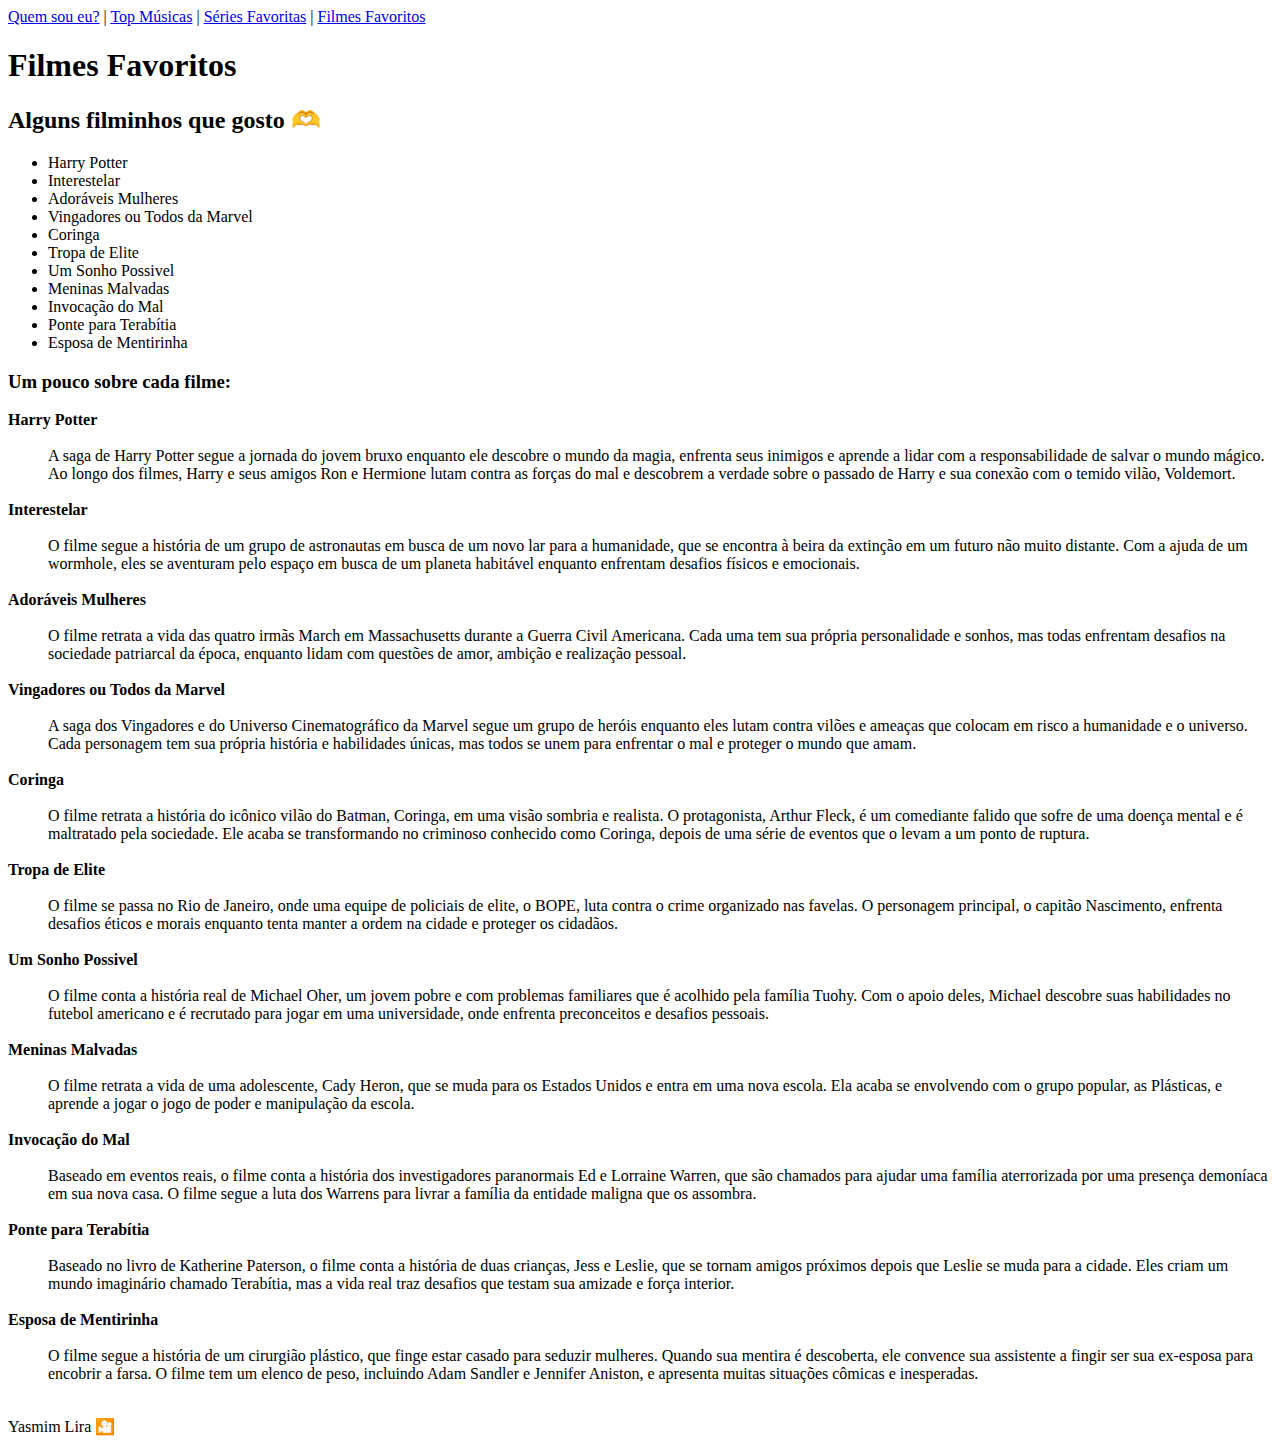
==== filmesfav.html @ aed07b40 "Arquivos do Projeto "Quem Sou Eu"" ====
<!DOCTYPE html>
<html lang="pt-br">

<head>
    <meta charset="UTF-8" />
    <title>Filmes</title>
</head>

<body>
    <header>
        <nav>
            <a href="index.html">Quem sou eu?</a> |
            <a href="topmusicas.html">Top Músicas</a> |
            <a href="seriesfav.html">Séries Favoritas</a> |
            <a href="filmesfav.html">Filmes Favoritos</a>
        </nav>
        <h1>Filmes Favoritos</h1>
    </header>
    <main>
        <section>
            <h2>Alguns filminhos que gosto 🫶</h2>
            <ul>
                <li>Harry Potter</li>
                <li>Interestelar</li>
                <li>Adoráveis Mulheres</li>
                <li>Vingadores ou Todos da Marvel</li>
                <li>Coringa</li>
                <li>Tropa de Elite</li>
                <li>Um Sonho Possivel</li>
                <li>Meninas Malvadas</li>
                <li>Invocação do Mal</li>
                <li>Ponte para Terabítia</li>
                <li>Esposa de Mentirinha</li>
            </ul>
        </section>

        <h3>Um pouco sobre cada filme:</h3>
        <section>
            <article>
                <dl>
                    <dt><strong>Harry Potter</strong></dt> <br>
                    <dd> A saga de Harry Potter segue a jornada do jovem bruxo enquanto ele descobre o mundo da magia,
                        enfrenta seus inimigos e aprende a lidar com a responsabilidade de salvar o mundo mágico.
                        Ao longo dos filmes, Harry e seus amigos Ron e Hermione lutam contra as forças do mal e
                        descobrem a
                        verdade sobre o passado de Harry e sua conexão com o temido vilão, Voldemort.</dd> <br>

                    <dt><strong>Interestelar</strong></dt> <br>
                    <dd>O filme segue a história de um grupo de astronautas em busca de um novo lar para a humanidade,
                        que se encontra à beira da extinção em um futuro não muito distante. Com a ajuda de um wormhole,
                        eles se aventuram pelo espaço em busca de um planeta habitável enquanto enfrentam desafios
                        físicos e emocionais.</dd> <br>

                    <dt><strong>Adoráveis Mulheres</strong></dt> <br>
                    <dd>O filme retrata a vida das quatro irmãs March em Massachusetts durante a Guerra Civil Americana.
                        Cada uma tem sua própria personalidade e sonhos, mas todas enfrentam desafios na sociedade
                        patriarcal da época,
                        enquanto lidam com questões de amor, ambição e realização pessoal.</dd> <br>

                    <dt><strong>Vingadores ou Todos da Marvel</strong></dt> <br>
                    <dd>A saga dos Vingadores e do Universo Cinematográfico da Marvel segue um grupo de heróis enquanto eles 
                        lutam contra vilões e ameaças que colocam em risco a humanidade e o universo. Cada personagem tem sua 
                        própria história e habilidades únicas, mas todos se unem para enfrentar o mal e proteger o mundo que amam.</dd> <br>

                    <dt><strong>Coringa</strong></dt> <br>
                    <dd>O filme retrata a história do icônico vilão do Batman, Coringa, em uma visão sombria e realista. 
                        O protagonista, Arthur Fleck, é um comediante falido que sofre de uma doença mental e é maltratado pela sociedade. 
                        Ele acaba se transformando no criminoso conhecido como Coringa, depois de uma série de eventos que o levam a um 
                        ponto de ruptura.</dd> <br>

                    <dt><strong>Tropa de Elite</strong></dt> <br>
                    <dd>O filme se passa no Rio de Janeiro, onde uma equipe de policiais de elite, o BOPE, luta contra o crime organizado 
                        nas favelas. O personagem principal, o capitão Nascimento, enfrenta desafios éticos e morais enquanto tenta manter 
                        a ordem na cidade e proteger os cidadãos.</dd> <br>

                    <dt><strong>Um Sonho Possivel</strong></dt> <br>
                    <dd>O filme conta a história real de Michael Oher, um jovem pobre e com problemas familiares que é acolhido pela família 
                        Tuohy. Com o apoio deles, Michael descobre suas habilidades no futebol americano e é recrutado para jogar em uma 
                        universidade, onde enfrenta preconceitos e desafios pessoais.</dd> <br>

                    <dt><strong>Meninas Malvadas</strong></dt> <br>
                    <dd>O filme retrata a vida de uma adolescente, Cady Heron, que se muda para os Estados Unidos e entra em uma nova escola. 
                        Ela acaba se envolvendo com o grupo popular, as Plásticas, e aprende a jogar o jogo de poder e manipulação da escola.</dd> <br>

                    <dt><strong>Invocação do Mal</strong></dt> <br>
                    <dd>Baseado em eventos reais, o filme conta a história dos investigadores paranormais Ed e Lorraine Warren, 
                        que são chamados para ajudar uma família aterrorizada por uma presença demoníaca em sua nova casa. 
                        O filme segue a luta dos Warrens para livrar a família da entidade maligna que os assombra.</dd> <br>

                    <dt><strong>Ponte para Terabítia</strong></dt> <br>
                    <dd>Baseado no livro de Katherine Paterson, o filme conta a história de duas crianças, Jess e Leslie, que se 
                        tornam amigos próximos depois que Leslie se muda para a cidade. Eles criam um mundo imaginário chamado Terabítia, 
                        mas a vida real traz desafios que testam sua amizade e força interior.</dd> <br>

                    <dt><strong>Esposa de Mentirinha</strong></dt> <br>
                    <dd>O filme segue a história de um cirurgião plástico, que finge estar casado para seduzir mulheres. 
                        Quando sua mentira é descoberta, ele convence sua assistente a fingir ser sua ex-esposa para encobrir a farsa. 
                        O filme tem um elenco de peso, incluindo Adam Sandler e Jennifer Aniston, e apresenta muitas situações cômicas e 
                        inesperadas.</dd> <br>
                </dl>
            </article>
        </section>
    </main>
    <footer>
        <p>Yasmim Lira 🎦</p>
    </footer>
</body>

</html>
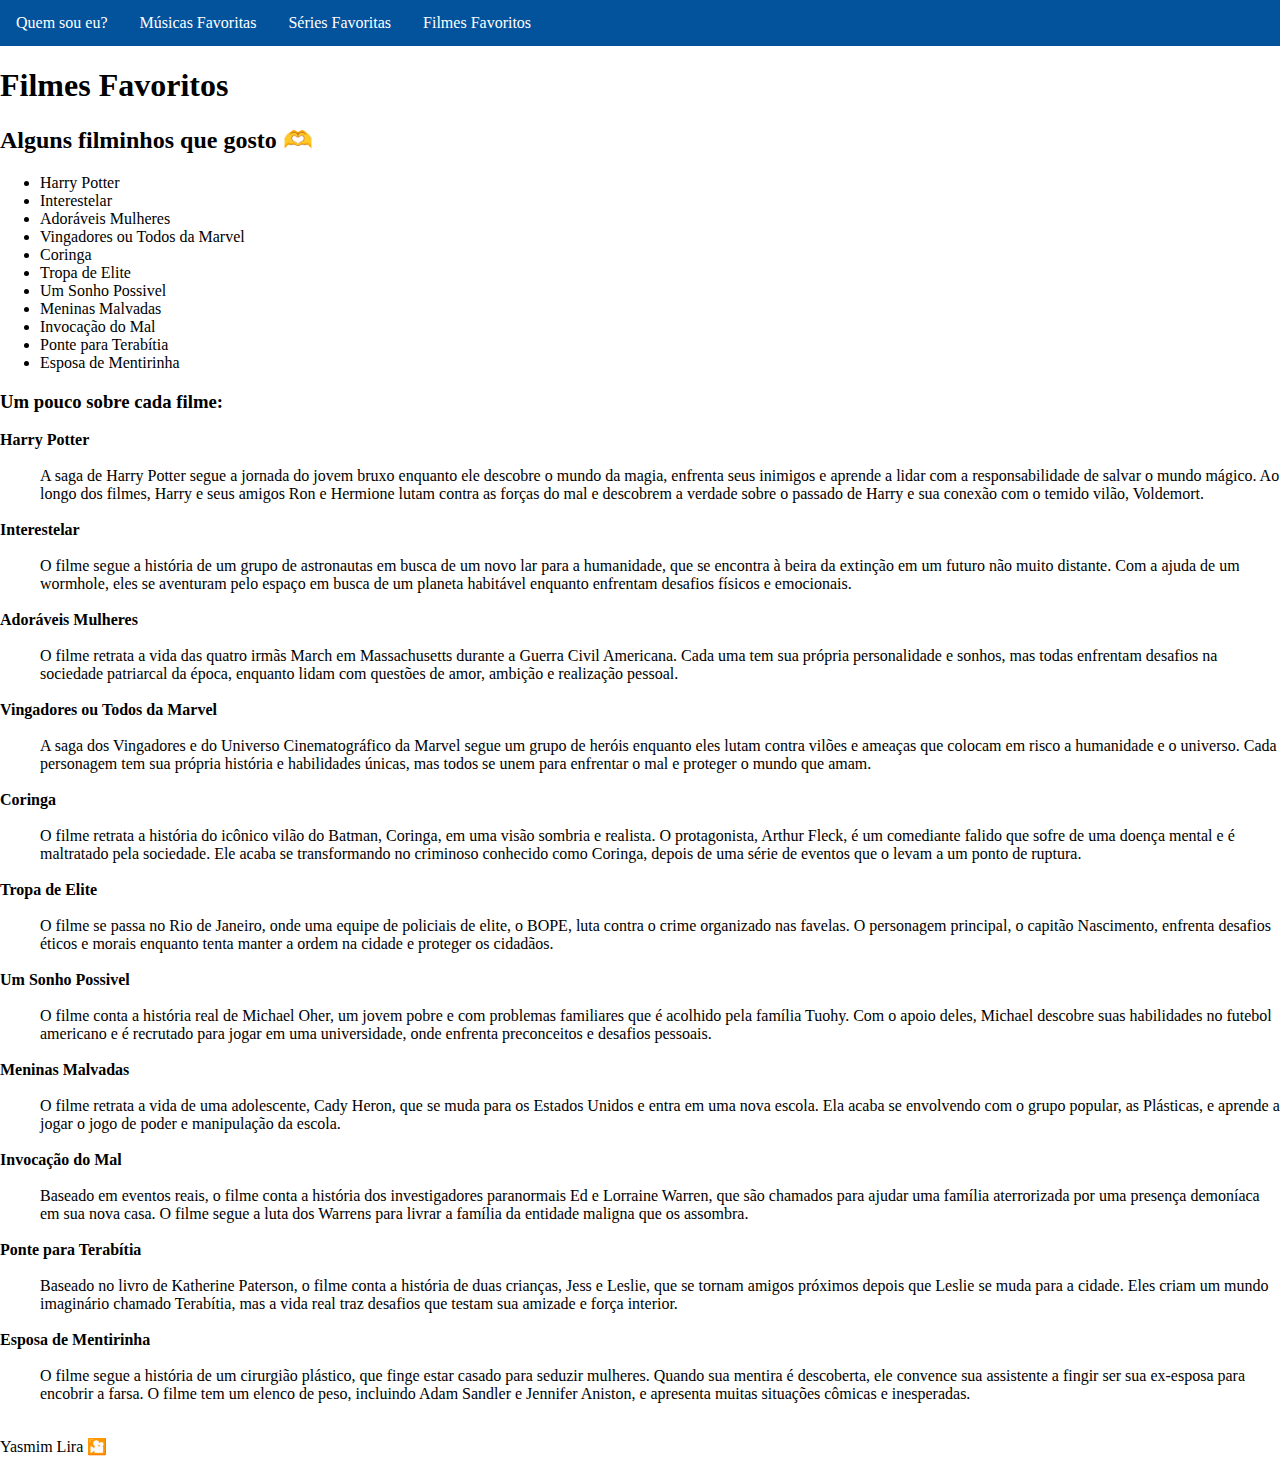
==== commit 80ee7743: "Adicionando menu de navegação" ====
--- a/filmesfav.html
+++ b/filmesfav.html
@@ -3,16 +3,19 @@
 
 <head>
     <meta charset="UTF-8" />
+    <link rel="stylesheet" href="css/menu-nav.css">
     <title>Filmes</title>
 </head>
 
 <body>
     <header>
         <nav>
-            <a href="index.html">Quem sou eu?</a> |
-            <a href="topmusicas.html">Top Músicas</a> |
-            <a href="seriesfav.html">Séries Favoritas</a> |
-            <a href="filmesfav.html">Filmes Favoritos</a>
+            <ul class="barra-ul">
+                <li class="linha-li"><a href="index.html">Quem sou eu?</a></li>
+                <li class="linha-li"><a href="topmusicas.html">Músicas Favoritas</a></li>
+                <li class="linha-li"><a href="seriesfav.html">Séries Favoritas</a></li>
+                <li class="linha-li"><a href="filmesfav.html">Filmes Favoritos</a></li>
+            </ul>
         </nav>
         <h1>Filmes Favoritos</h1>
     </header>
--- a/css/menu-nav.css
+++ b/css/menu-nav.css
@@ -0,0 +1,32 @@
+body {
+  margin: 0;
+  padding: 0;
+}
+
+.barra-ul {
+  list-style-type: none;
+  margin: 0;
+  padding: 0;
+  overflow: hidden;
+  background-color: #02529c;
+}
+
+.linha-li {
+  float: left;
+}
+
+.linha-li a {
+  display: block;
+  color: white;
+  text-align: center;
+  padding: 14px 16px;
+  text-decoration: none;
+}
+
+/* li a:hover:not(.active) {
+  background-color: #111;
+}
+
+.active {
+  background-color: #04AA6D;
+} */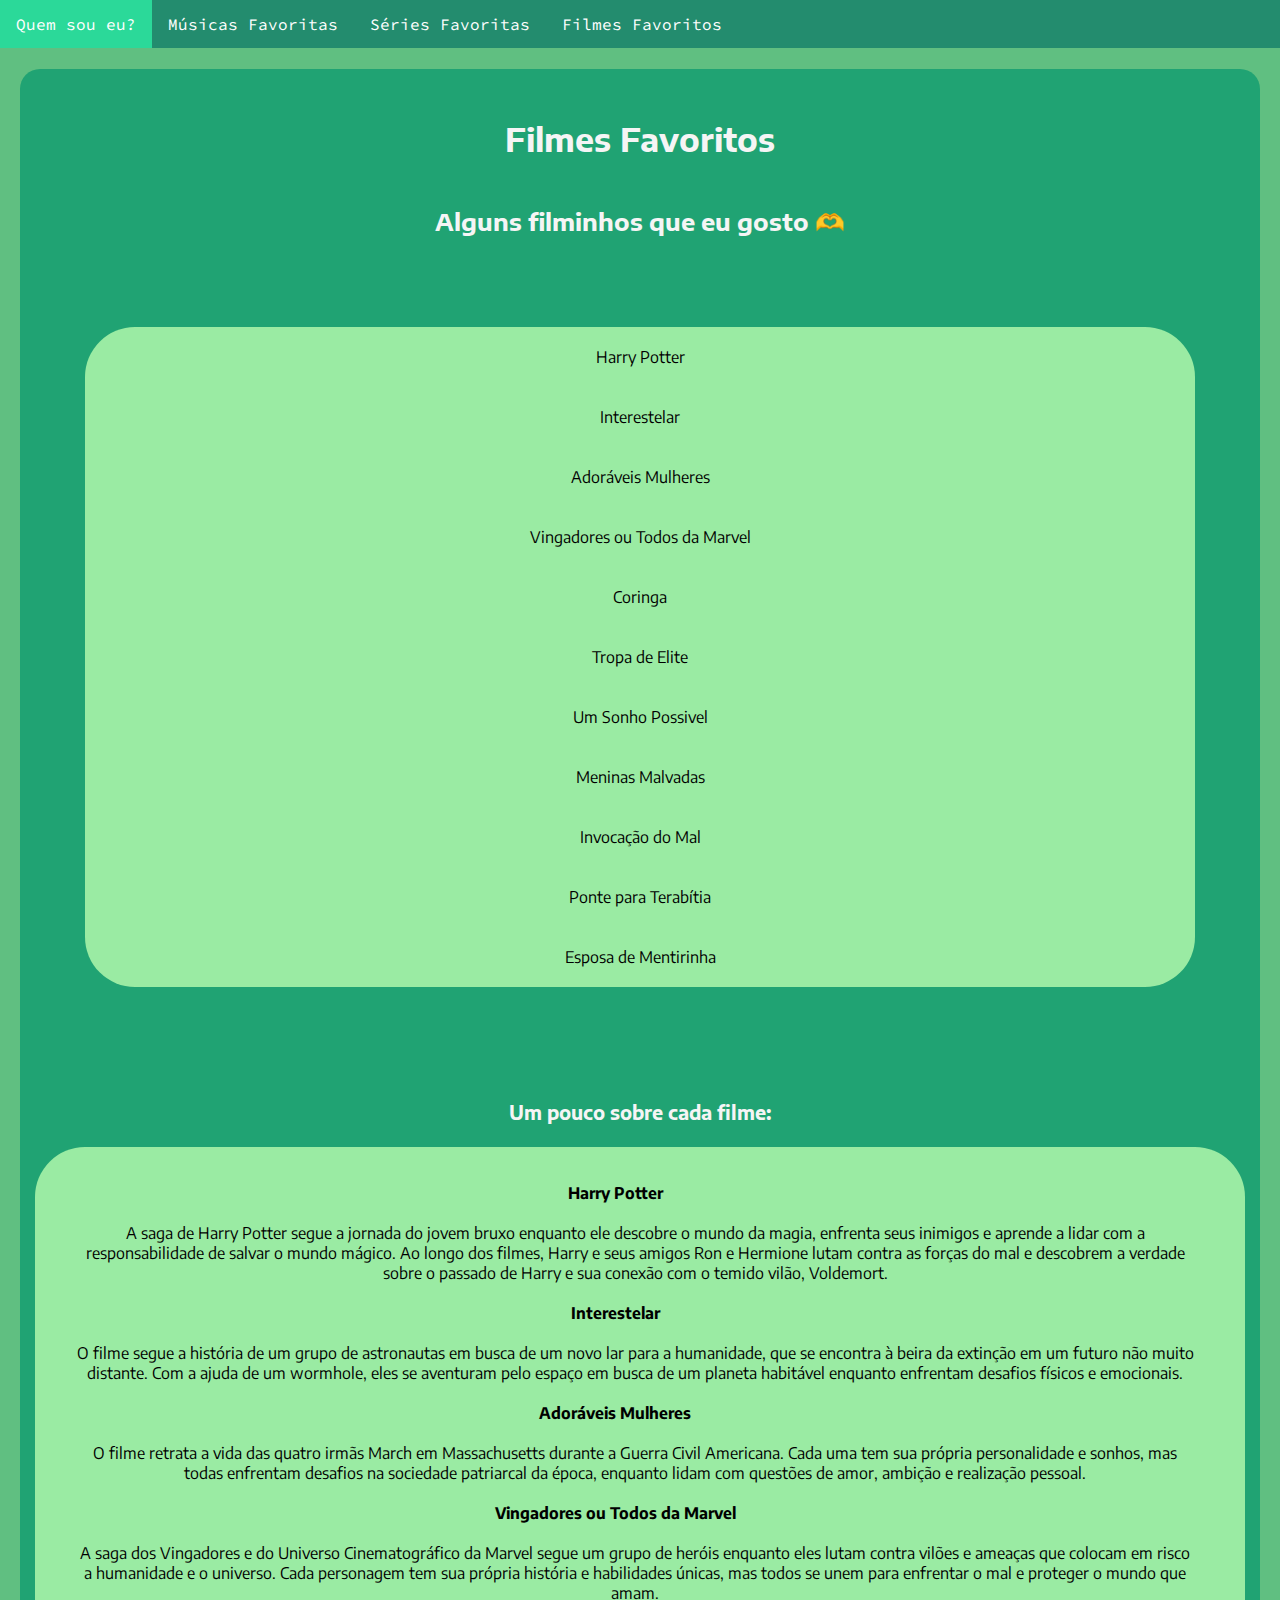
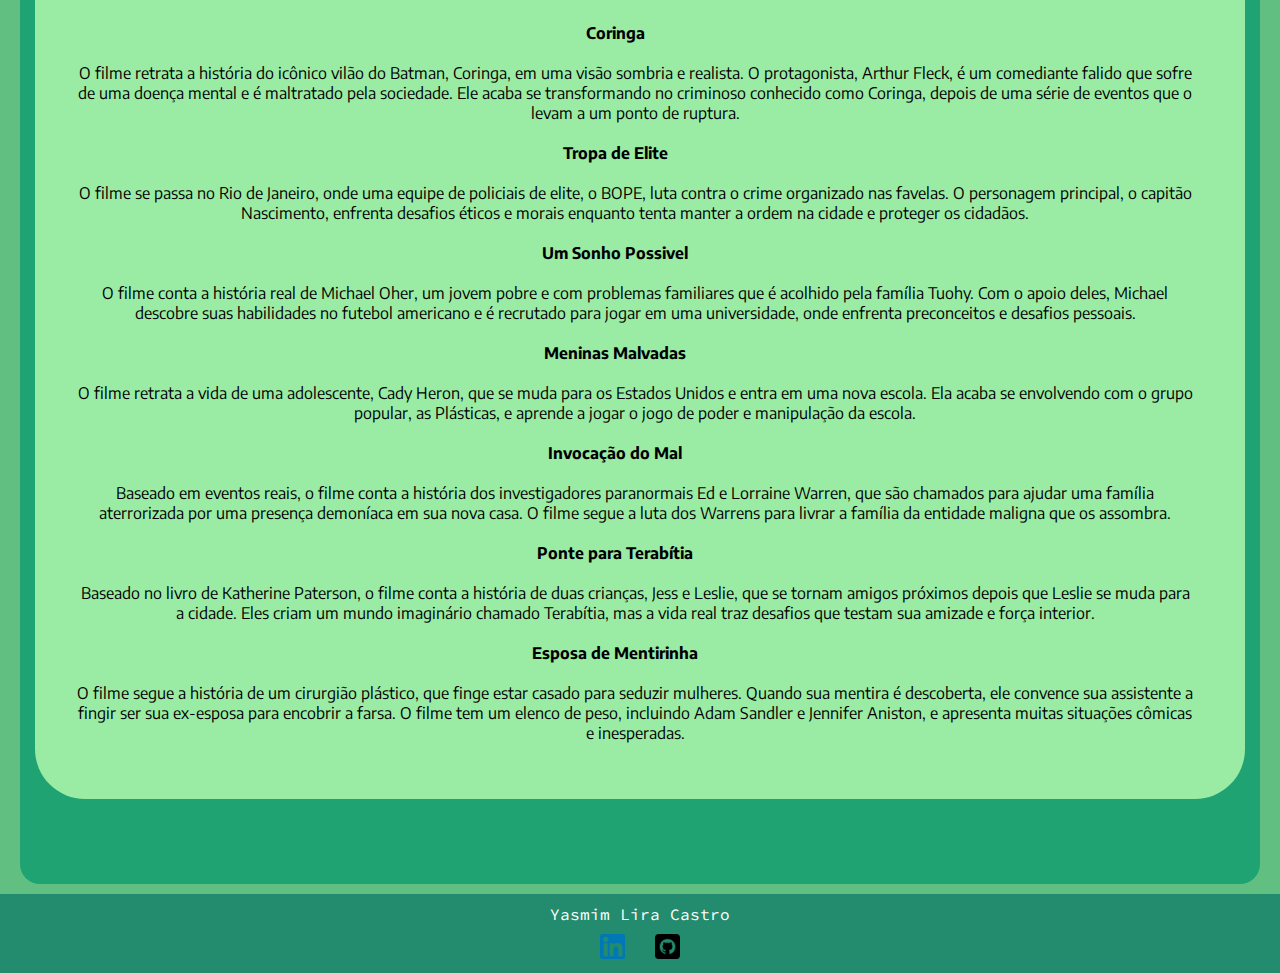
==== commit 1c11c594: "Adicionando estilo para as paginas" ====
--- a/filmesfav.html
+++ b/filmesfav.html
@@ -3,7 +3,19 @@
 
 <head>
     <meta charset="UTF-8" />
+    <link rel="shortcut icon" href="img/menina.png" type="image/x-icon">
     <link rel="stylesheet" href="css/menu-nav.css">
+    <link rel="stylesheet" href="css/filmesfav.css">
+    <link rel="preconnect" href="https://fonts.googleapis.com">
+    <link rel="preconnect" href="https://fonts.gstatic.com" crossorigin>
+    <link href="https://fonts.googleapis.com/css2?family=Source+Code+Pro:wght@200&display=swap" rel="stylesheet">
+    <link rel="preconnect" href="https://fonts.googleapis.com">
+    <link rel="preconnect" href="https://fonts.gstatic.com" crossorigin>
+    <link href="https://fonts.googleapis.com/css2?family=Encode+Sans+Semi+Expanded:wght@500&display=swap"
+        rel="stylesheet">
+    <link rel="preconnect" href="https://fonts.googleapis.com">
+    <link rel="preconnect" href="https://fonts.gstatic.com" crossorigin>
+    <link href="https://fonts.googleapis.com/css2?family=Encode+Sans:wght@300&display=swap" rel="stylesheet">
     <title>Filmes</title>
 </head>
 
@@ -17,12 +29,12 @@
                 <li class="linha-li"><a href="filmesfav.html">Filmes Favoritos</a></li>
             </ul>
         </nav>
-        <h1>Filmes Favoritos</h1>
     </header>
     <main>
-        <section>
-            <h2>Alguns filminhos que gosto 🫶</h2>
-            <ul>
+        <h1>Filmes Favoritos</h1>
+        <section class="conteudo">
+            <h2>Alguns filminhos que eu gosto 🫶</h2>
+            <ul class="lista">
                 <li>Harry Potter</li>
                 <li>Interestelar</li>
                 <li>Adoráveis Mulheres</li>
@@ -38,7 +50,7 @@
         </section>
 
         <h3>Um pouco sobre cada filme:</h3>
-        <section>
+        <section class="conteudo">
             <article>
                 <dl>
                     <dt><strong>Harry Potter</strong></dt> <br>
@@ -61,51 +73,75 @@
                         enquanto lidam com questões de amor, ambição e realização pessoal.</dd> <br>
 
                     <dt><strong>Vingadores ou Todos da Marvel</strong></dt> <br>
-                    <dd>A saga dos Vingadores e do Universo Cinematográfico da Marvel segue um grupo de heróis enquanto eles 
-                        lutam contra vilões e ameaças que colocam em risco a humanidade e o universo. Cada personagem tem sua 
-                        própria história e habilidades únicas, mas todos se unem para enfrentar o mal e proteger o mundo que amam.</dd> <br>
+                    <dd>A saga dos Vingadores e do Universo Cinematográfico da Marvel segue um grupo de heróis enquanto
+                        eles
+                        lutam contra vilões e ameaças que colocam em risco a humanidade e o universo. Cada personagem
+                        tem sua
+                        própria história e habilidades únicas, mas todos se unem para enfrentar o mal e proteger o mundo
+                        que amam.</dd> <br>
 
                     <dt><strong>Coringa</strong></dt> <br>
-                    <dd>O filme retrata a história do icônico vilão do Batman, Coringa, em uma visão sombria e realista. 
-                        O protagonista, Arthur Fleck, é um comediante falido que sofre de uma doença mental e é maltratado pela sociedade. 
-                        Ele acaba se transformando no criminoso conhecido como Coringa, depois de uma série de eventos que o levam a um 
+                    <dd>O filme retrata a história do icônico vilão do Batman, Coringa, em uma visão sombria e realista.
+                        O protagonista, Arthur Fleck, é um comediante falido que sofre de uma doença mental e é
+                        maltratado pela sociedade.
+                        Ele acaba se transformando no criminoso conhecido como Coringa, depois de uma série de eventos
+                        que o levam a um
                         ponto de ruptura.</dd> <br>
 
                     <dt><strong>Tropa de Elite</strong></dt> <br>
-                    <dd>O filme se passa no Rio de Janeiro, onde uma equipe de policiais de elite, o BOPE, luta contra o crime organizado 
-                        nas favelas. O personagem principal, o capitão Nascimento, enfrenta desafios éticos e morais enquanto tenta manter 
+                    <dd>O filme se passa no Rio de Janeiro, onde uma equipe de policiais de elite, o BOPE, luta contra o
+                        crime organizado
+                        nas favelas. O personagem principal, o capitão Nascimento, enfrenta desafios éticos e morais
+                        enquanto tenta manter
                         a ordem na cidade e proteger os cidadãos.</dd> <br>
 
                     <dt><strong>Um Sonho Possivel</strong></dt> <br>
-                    <dd>O filme conta a história real de Michael Oher, um jovem pobre e com problemas familiares que é acolhido pela família 
-                        Tuohy. Com o apoio deles, Michael descobre suas habilidades no futebol americano e é recrutado para jogar em uma 
+                    <dd>O filme conta a história real de Michael Oher, um jovem pobre e com problemas familiares que é
+                        acolhido pela família
+                        Tuohy. Com o apoio deles, Michael descobre suas habilidades no futebol americano e é recrutado
+                        para jogar em uma
                         universidade, onde enfrenta preconceitos e desafios pessoais.</dd> <br>
 
                     <dt><strong>Meninas Malvadas</strong></dt> <br>
-                    <dd>O filme retrata a vida de uma adolescente, Cady Heron, que se muda para os Estados Unidos e entra em uma nova escola. 
-                        Ela acaba se envolvendo com o grupo popular, as Plásticas, e aprende a jogar o jogo de poder e manipulação da escola.</dd> <br>
+                    <dd>O filme retrata a vida de uma adolescente, Cady Heron, que se muda para os Estados Unidos e
+                        entra em uma nova escola.
+                        Ela acaba se envolvendo com o grupo popular, as Plásticas, e aprende a jogar o jogo de poder e
+                        manipulação da escola.</dd> <br>
 
                     <dt><strong>Invocação do Mal</strong></dt> <br>
-                    <dd>Baseado em eventos reais, o filme conta a história dos investigadores paranormais Ed e Lorraine Warren, 
-                        que são chamados para ajudar uma família aterrorizada por uma presença demoníaca em sua nova casa. 
-                        O filme segue a luta dos Warrens para livrar a família da entidade maligna que os assombra.</dd> <br>
+                    <dd>Baseado em eventos reais, o filme conta a história dos investigadores paranormais Ed e Lorraine
+                        Warren,
+                        que são chamados para ajudar uma família aterrorizada por uma presença demoníaca em sua nova
+                        casa.
+                        O filme segue a luta dos Warrens para livrar a família da entidade maligna que os assombra.</dd>
+                    <br>
 
                     <dt><strong>Ponte para Terabítia</strong></dt> <br>
-                    <dd>Baseado no livro de Katherine Paterson, o filme conta a história de duas crianças, Jess e Leslie, que se 
-                        tornam amigos próximos depois que Leslie se muda para a cidade. Eles criam um mundo imaginário chamado Terabítia, 
+                    <dd>Baseado no livro de Katherine Paterson, o filme conta a história de duas crianças, Jess e
+                        Leslie, que se
+                        tornam amigos próximos depois que Leslie se muda para a cidade. Eles criam um mundo imaginário
+                        chamado Terabítia,
                         mas a vida real traz desafios que testam sua amizade e força interior.</dd> <br>
 
                     <dt><strong>Esposa de Mentirinha</strong></dt> <br>
-                    <dd>O filme segue a história de um cirurgião plástico, que finge estar casado para seduzir mulheres. 
-                        Quando sua mentira é descoberta, ele convence sua assistente a fingir ser sua ex-esposa para encobrir a farsa. 
-                        O filme tem um elenco de peso, incluindo Adam Sandler e Jennifer Aniston, e apresenta muitas situações cômicas e 
+                    <dd>O filme segue a história de um cirurgião plástico, que finge estar casado para seduzir mulheres.
+                        Quando sua mentira é descoberta, ele convence sua assistente a fingir ser sua ex-esposa para
+                        encobrir a farsa.
+                        O filme tem um elenco de peso, incluindo Adam Sandler e Jennifer Aniston, e apresenta muitas
+                        situações cômicas e
                         inesperadas.</dd> <br>
                 </dl>
             </article>
         </section>
     </main>
     <footer>
-        <p>Yasmim Lira 🎦</p>
+        Yasmim Lira Castro
+        <div>
+            <a href="https://www.linkedin.com/in/yasmimlira/" target="_blank"><img src="img/linkedin.png"
+                    alt="linkedin"></a>
+            <a href="https://github.com/YasmimLira" target="_blank" rel="noopener noreferrer"><img src="img/github.png"
+                    alt="github"></a>
+        </div>
     </footer>
 </body>
 
--- a/css/menu-nav.css
+++ b/css/menu-nav.css
@@ -1,6 +1,7 @@
 body {
   margin: 0;
   padding: 0;
+  background-color: #60BF81;
 }
 
 .barra-ul {
@@ -8,7 +9,12 @@
   margin: 0;
   padding: 0;
   overflow: hidden;
-  background-color: #02529c;
+  background-color: #238C6E;
+  font-family: 'Source Code Pro', monospace;
+}
+
+.linha-li:hover {
+  background-color: #2BD999;
 }
 
 .linha-li {
@@ -23,10 +29,27 @@
   text-decoration: none;
 }
 
-/* li a:hover:not(.active) {
-  background-color: #111;
+footer {
+  width: 100%;
+  padding: 10px;
+  display: flex;
+  float: left;
+  justify-content: center;
+  background-color: #238C6E;
+  color: white;
+  font-family: 'Source Code Pro', monospace;
+  text-align: center;
+  align-items: center;
+  box-sizing: border-box;
+  flex-direction: column;
 }
 
-.active {
-  background-color: #04AA6D;
-} */+footer div {
+  margin-top: 10px; 
+}
+
+footer img {
+  width: 25px;
+  height: auto;
+  margin: 0 10px;
+}
--- a/css/filmesfav.css
+++ b/css/filmesfav.css
@@ -0,0 +1,62 @@
+h1,
+h2,
+h3,
+p {
+    text-align: center;
+    font-family: 'Encode Sans Semi Expanded', sans-serif;
+    color: whitesmoke;
+}
+
+h1 {
+    padding-top: 50px;
+}
+
+p {
+    font-size: 30px;
+    font-family: 'Encode Sans', sans-serif;
+    color: #FFF;
+}
+
+main {
+    background-color: #20a373;
+    border-radius: 20px;
+    margin: 10px 20px;
+    padding-bottom: 70px;
+}
+
+.conteudo {
+    margin: 10px;
+    padding: 5px;
+}
+
+.lista {
+    background-color: #9AEBA3;
+    font-family: 'Encode Sans', sans-serif;
+    margin: 90px 50px;
+    padding: 0;
+    display: flex;
+    flex-direction: column;
+    align-items: center;
+    text-align: center;
+    border-radius: 50px;
+}
+
+.lista li {
+    padding-top: 20px;
+    padding-bottom: 20px;
+    list-style: none;
+}
+
+article {
+    background-color: #9AEBA3;
+    font-family: 'Encode Sans', sans-serif;
+    padding: 0;
+    padding-right: 50px;
+    display: flex;
+    flex-direction: column;
+    align-items: center;
+    text-align: center;
+    border-radius: 50px;
+    padding-top: 20px;
+    padding-bottom: 20px;
+}